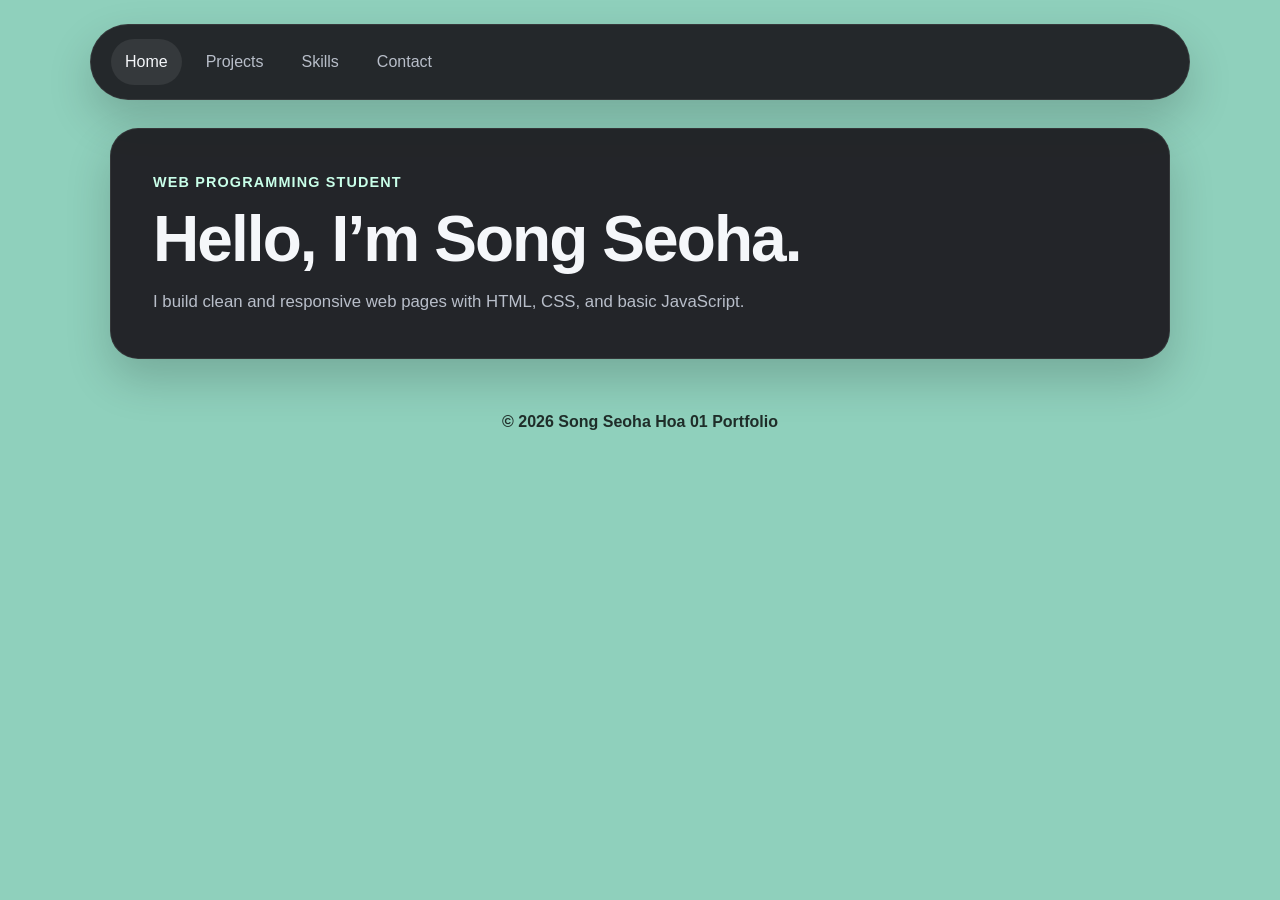
==== index.html @ 13fe1028 "Add files via upload" ====
<!DOCTYPE html>
<html lang="en">
<head>
    <meta charset="UTF-8">
    <meta name="viewport" content="width=device-width, initial-scale=1.0">
    <title>My Portfolio</title>
    <link rel="stylesheet" href="css/style.css">
</head>
<body>
    <header class="site-header">
        <div class="header-inner">
            <nav>
                <ul class="nav-list">
                    <li><a href="index.html" class="active">Home</a></li>
                    <li><a href="projects.html">Projects</a></li>
                    <li><a href="skills.html">Skills</a></li>
                    <li><a href="contact.html">Contact</a></li>
                </ul>
            </nav>
        </div>
    </header>

    <main class="page-shell">
        <section class="hero-card">
            <p class="eyebrow">Web Programming Student</p>
            <h2>Hello, I’m Song Seoha.</h2>
            <p class="hero-text">
                I build clean and responsive web pages with HTML, CSS, and basic JavaScript.
            </p>
        </section>
    </main>

    <footer class="site-footer">
        <p>© 2026 Song Seoha Hoa 01 Portfolio</p>


    </footer>
    
</body>
</html>
---- css/style.css ----
* {
    box-sizing: border-box;
}

:root {
    --mint: #8fd0bc;
    --panel: #1f1f23;
    --panel-2: #2a2a31;
    --text: #f5f7fa;
    --muted: #b8bec9;
    --line: rgba(255, 255, 255, 0.08);
    --accent: #c9ffe9;
    --shadow: 0 20px 45px rgba(0, 0, 0, 0.18);
    --radius-xl: 28px;
    --radius-lg: 20px;
    --radius-md: 14px;
}

body {
    margin: 0;
    font-family: Arial, sans-serif;
    background: var(--mint);
    color: var(--text);
    line-height: 1.6;
}


.site-header {
    padding: 24px 20px 0;
}

.header-inner {
    max-width: 1100px;
    margin: 0 auto;
    background: rgba(31, 31, 35, 0.95);
    border: 1px solid var(--line);
    border-radius: 999px;
    padding: 14px 20px;
    box-shadow: var(--shadow);
    display: flex;
    justify-content: flex-start;
    align-items: center;
}




.nav-list {
    list-style: none;
    margin: 0;
    padding: 0;
    display: flex;
    gap: 10px;
    align-items: center;
}

.nav-list a {
    text-decoration: none;
    color: var(--muted);
    padding: 10px 14px;
    border-radius: 999px;
    transition: 0.25s ease;
    display: inline-block;
}

.nav-list a:hover,
.nav-list a.active {
    color: var(--text);
    background: rgba(255, 255, 255, 0.08);
}




.page-shell {
    max-width: 1100px;
    margin: 28px auto;
    padding: 0 20px;
}

.hero-card,
.content-card {
    background: rgba(31, 31, 35, 0.96);
    border: 1px solid var(--line);
    border-radius: var(--radius-xl);
    box-shadow: var(--shadow);
    padding: 42px;
}

.eyebrow {
    margin: 0 0 12px;
    color: var(--accent);
    font-size: 0.9rem;
    font-weight: 700;
    text-transform: uppercase;
    letter-spacing: 0.08em;
}

.hero-card h2,
.content-card h2 {
    margin: 0 0 16px;
    font-size: clamp(2rem, 5vw, 4rem);
    line-height: 1.05;
    letter-spacing: -0.03em;
}

.hero-text,
.section-text {
    margin: 0;
    max-width: 700px;
    color: var(--muted);
    font-size: 1.05rem;
}








.site-footer {
    text-align: center;
    padding: 6px 20px 30px;
    color: #1f2d29;
    font-weight: 600;
}



.contact-form {
    margin-top: 24px;
    display: flex;
    flex-direction: column;
    gap: 14px;
    max-width: 700px;
}

.contact-form label {
    font-weight: 700;
    color: var(--text);
}

.contact-form input,
.contact-form textarea {
    width: 100%;
    background: #141417;
    color: var(--text);
    border: 1px solid var(--line);
    border-radius: var(--radius-md);
    padding: 14px 16px;
    font-size: 1rem;
    outline: none;
}

.contact-form input:focus,
.contact-form textarea:focus {
    border-color: rgba(201, 255, 233, 0.55);
    box-shadow: 0 0 0 4px rgba(201, 255, 233, 0.12);
}


.contact-form button {
    background: var(--accent);
    color: #102018;
    border: none;
    border-radius: var(--radius-md);
    padding: 14px 18px;
    font-size: 1rem;
    font-weight: 700;
    cursor: pointer;
    align-self: flex-start;
}








.card-grid {
    list-style: none;
    margin: 28px 0 0;
    padding: 0;
    display: grid;
    grid-template-columns: repeat(3, minmax(0, 1fr));
    gap: 18px;
}

.info-card {
    background: var(--panel-2);
    border: 1px solid var(--line);
    border-radius: var(--radius-lg);
    padding: 22px;
    min-height: 170px;
}

.info-card h3 {
    margin: 0 0 10px;
    font-size: 1.1rem;
    color: var(--text);
}

.info-card p {
    margin: 0;
    color: var(--muted);
}

.skill-card {
    min-height: 0;
    display: flex;
    align-items: center;
    justify-content: center;
    font-weight: 700;
    text-align: center;
}



@media (max-width: 480px) {

    .site-header {
        padding: 16px 14px 0;
    }

    .page-shell {
        padding: 0 14px;
    }

    .header-inner {
        padding: 16px;
        justify-content: center;
    }

    .nav-list {
        width: 100%;
        flex-direction: column;
        align-items: center;
    }

    .nav-list li,
    .nav-list a {
        width: 100%;
        text-align: center;
    }

    .hero-card,
    .content-card {
        padding: 22px;
        border-radius: 24px;
    }

    .card-grid {
        grid-template-columns: 1fr;
    }
}


@media (min-width: 481px) and (max-width: 768px) {

    .header-inner {
        justify-content: center; /* 세로전환 제거 */
    }

    .nav-list {
        flex-wrap: wrap;
        justify-content: center;
    }

    .hero-card,
    .content-card {
        padding: 28px;
    }

    .card-grid {
        grid-template-columns: repeat(2, minmax(0, 1fr));
    }
}
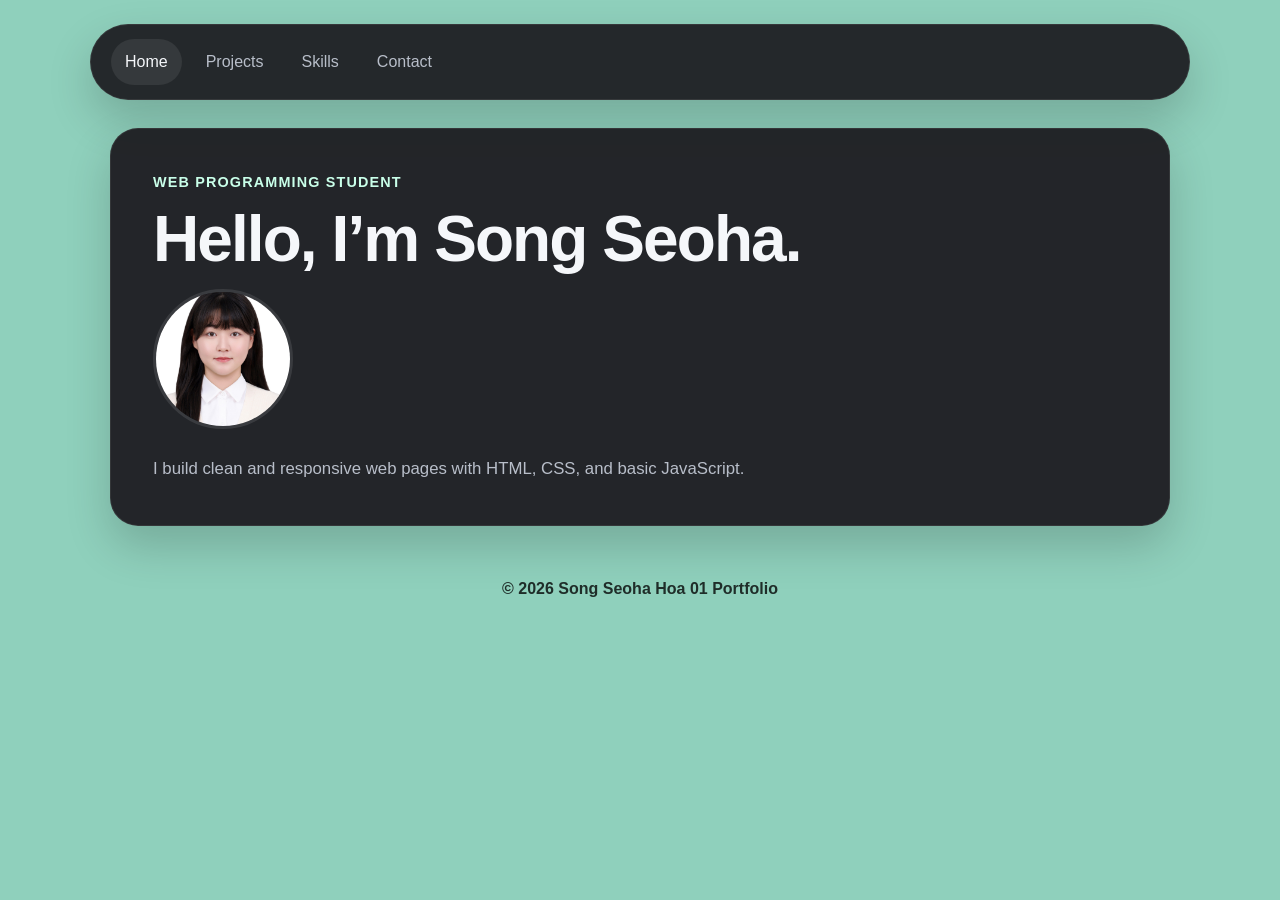
==== commit bf99c297: "add profile photo" ====
--- a/index.html
+++ b/index.html
@@ -24,6 +24,7 @@
         <section class="hero-card">
             <p class="eyebrow">Web Programming Student</p>
             <h2>Hello, I’m Song Seoha.</h2>
+            <img src="images/profile.jpg" alt="profile" class="profile-img">
             <p class="hero-text">
                 I build clean and responsive web pages with HTML, CSS, and basic JavaScript.
             </p>
--- a/css/style.css
+++ b/css/style.css
@@ -113,6 +113,14 @@
     font-size: 1.05rem;
 }
 
+.profile-img {
+    width: 140px;
+    height: 140px;
+    border-radius: 50%;
+    object-fit: cover;
+    margin-bottom: 20px;
+    border: 3px solid rgba(255,255,255,0.1);
+}
 
 
 
